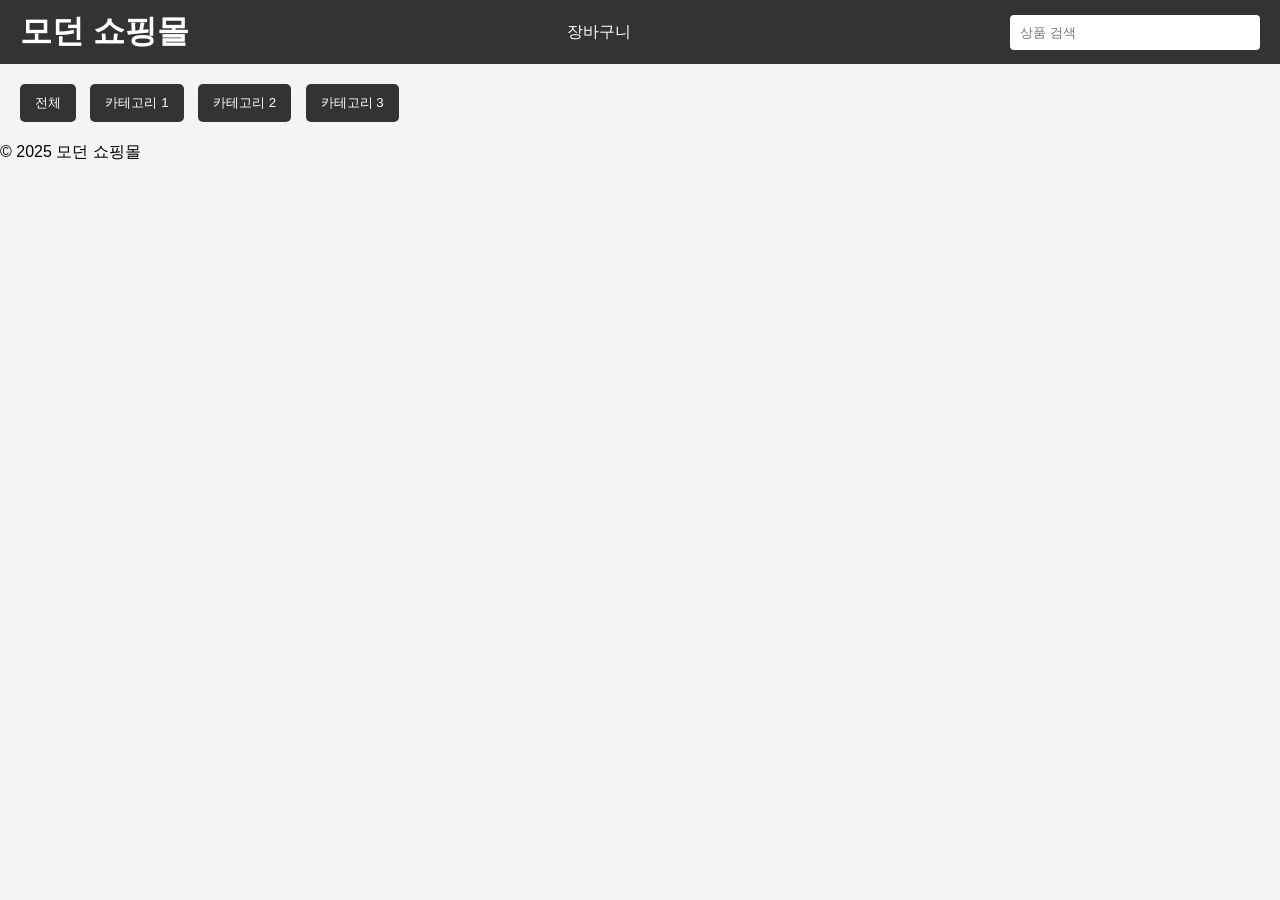
==== index.html @ 6388ba10 "first" ====
<!DOCTYPE html>
<html lang="ko">
<head>
    <meta charset="UTF-8">
    <meta name="viewport" content="width=device-width, initial-scale=1.0">
    <title>모던 쇼핑몰</title>
    <link rel="stylesheet" href="styles.css">
</head>
<body>
    <header>
        <div class="logo">
            <h1>모던 쇼핑몰</h1>
        </div>
        <div class="cart-btn">
            <a href="cart.html">장바구니</a>
        </div>
        <div class="search-container">
            <input type="text" id="search" placeholder="상품 검색" onkeyup="searchProducts()">
        </div>
    </header>

    <main>
        <section class="category-nav">
            <button onclick="filterCategory('all')">전체</button>
            <button onclick="filterCategory('category1')">카테고리 1</button>
            <button onclick="filterCategory('category2')">카테고리 2</button>
            <button onclick="filterCategory('category3')">카테고리 3</button>
        </section>

        <section class="product-list" id="product-list">
            <!-- 상품 목록이 동적으로 추가될 곳 -->
        </section>
    </main>

    <footer>
        <p>© 2025 모던 쇼핑몰</p>
    </footer>

    <!-- 옵션 선택 모달 -->
    <div id="option-modal" class="modal">
    <div class="modal-content">
      <span class="close-btn" onclick="closeOptionModal()">×</span>
      <h2>옵션 선택</h2>
  
      <!-- 🔥 이미지 추가 (여기!!) -->
      <img id="option-modal-image" src="" alt="상품 이미지" style="width: 200px; height: auto; margin-bottom: 10px;">
  
      <label for="quantity">수량:</label>
      <input type="number" id="quantity" value="1" min="1" onchange="updateOptionPrice()">
      <label for="option">옵션 선택:</label>
      <select id="option" onchange="updateOptionPrice()"></select>
      <p>가격: <span id="price"></span>원</p>
      <button onclick="addToCartWithOptions()">장바구니에 담기</button>
    </div>
  </div>
  

    <script src="script.js"></script>
</body>
</html>
---- styles.css ----
/* Reset Styles */
* {
    margin: 0;
    padding: 0;
    box-sizing: border-box;
}

body {
    font-family: Arial, sans-serif;
    background-color: #f4f4f4;
}

header {
    background-color: #333;
    color: white;
    padding: 10px 20px;
    display: flex;
    justify-content: space-between;
    align-items: center;
}

header .logo h1 {
    margin: 0;
}

header .search-container input {
    padding: 10px;
    border-radius: 4px;
    border: none;
    width: 250px;
}

header .cart-btn a {
    color: white;
    text-decoration: none;
    font-size: 16px;
}

main {
    padding: 20px;
}

.category-nav button {
    padding: 10px 15px;
    margin-right: 10px;
    background-color: #333;
    color: white;
    border: none;
    border-radius: 5px;
    cursor: pointer;
}

.category-nav button:hover {
    background-color: #555;
}

.product-list {
    display: grid;
    grid-template-columns: repeat(3, 1fr);
    gap: 20px;
}

.product {
    background-color: white;
    padding: 20px;
    border-radius: 10px;
    text-align: center;
    box-shadow: 0 4px 6px rgba(0, 0, 0, 0.1);
}

.product img {
    width: 100%;
    border-radius: 10px;
    max-height: 200px;
    object-fit: cover;
}

.product h3 {
    margin: 10px 0;
}

.product button {
    background-color: #333;
    color: white;
    padding: 10px 15px;
    border: none;
    border-radius: 5px;
    cursor: pointer;
}

.product button:hover {
    background-color: #555;
}

/* 모달창 디자인 */
.modal {
    display: none;
    position: fixed;
    z-index: 1;
    left: 0;
    top: 0;
    width: 100%;
    height: 100%;
    background-color: rgba(0, 0, 0, 0.7);
}

.modal-content {
    background-color: #fff;
    margin: 10% auto;
    padding: 30px;
    width: 90%;
    max-width: 500px;
    border-radius: 15px;
    box-shadow: 0 10px 20px rgba(0, 0, 0, 0.2);
    animation: fadeIn 0.3s ease-in-out;
}

.close-btn {
    color: #aaa;
    font-size: 28px;
    font-weight: bold;
    position: absolute;
    top: 15px;
    right: 15px;
    cursor: pointer;
}

.close-btn:hover {
    color: black;
}

@keyframes fadeIn {
    0% { opacity: 0; }
    100% { opacity: 1; }
}

.modal h2 {
    font-size: 24px;
    margin-bottom: 20px;
    text-align: center;
    color: #333;
}

.modal label {
    font-size: 16px;
    margin-top: 10px;
    color: #555;
}

.modal select,
.modal input {
    padding: 12px;
    width: 100%;
    margin: 10px 0;
    border-radius: 8px;
    border: 1px solid #ddd;
}

.modal p {
    font-size: 18px;
    margin-top: 20px;
    color: #333;
}

.modal button {
    background-color: #28a745;
    color: white;
    padding: 12px 20px;
    border: none;
    border-radius: 8px;
    font-size: 16px;
    cursor: pointer;
    width: 100%;
    transition: background-color 0.3s;
}

.modal button:hover {
    background-color: #218838;
}


/* Cart Items 개선 */
.cart-items {
    background-color: white;
    padding: 20px;
    border-radius: 10px;
    box-shadow: 0 4px 6px rgba(0, 0, 0, 0.1);
}

.cart-items ul {
    list-style-type: none;
}

.cart-items ul li {
    background-color: #fafafa;
    padding: 15px;
    margin-bottom: 10px;
    border-radius: 10px;
    box-shadow: 0 2px 4px rgba(0,0,0,0.05);
    display: flex;
    justify-content: space-between;
    align-items: center;
}

.cart-item-text {
    flex-grow: 1;
}

.cart-item-text h3 {
    font-size: 18px;
    margin-bottom: 5px;
    color: #333;
}

.cart-item-desc {
    font-size: 14px;
    color: #777;
    margin-bottom: 5px;
}

.cart-item-quantity, .cart-item-price {
    font-size: 14px;
    color: #555;
}

.cart-item-actions {
    margin-left: 20px;
}

.edit-btn {
    background-color: #4CAF50;
    color: white;
    padding: 8px 12px;
    border: none;
    border-radius: 6px;
    cursor: pointer;
    font-size: 14px;
}

.edit-btn:hover {
    background-color: #45a049;
}
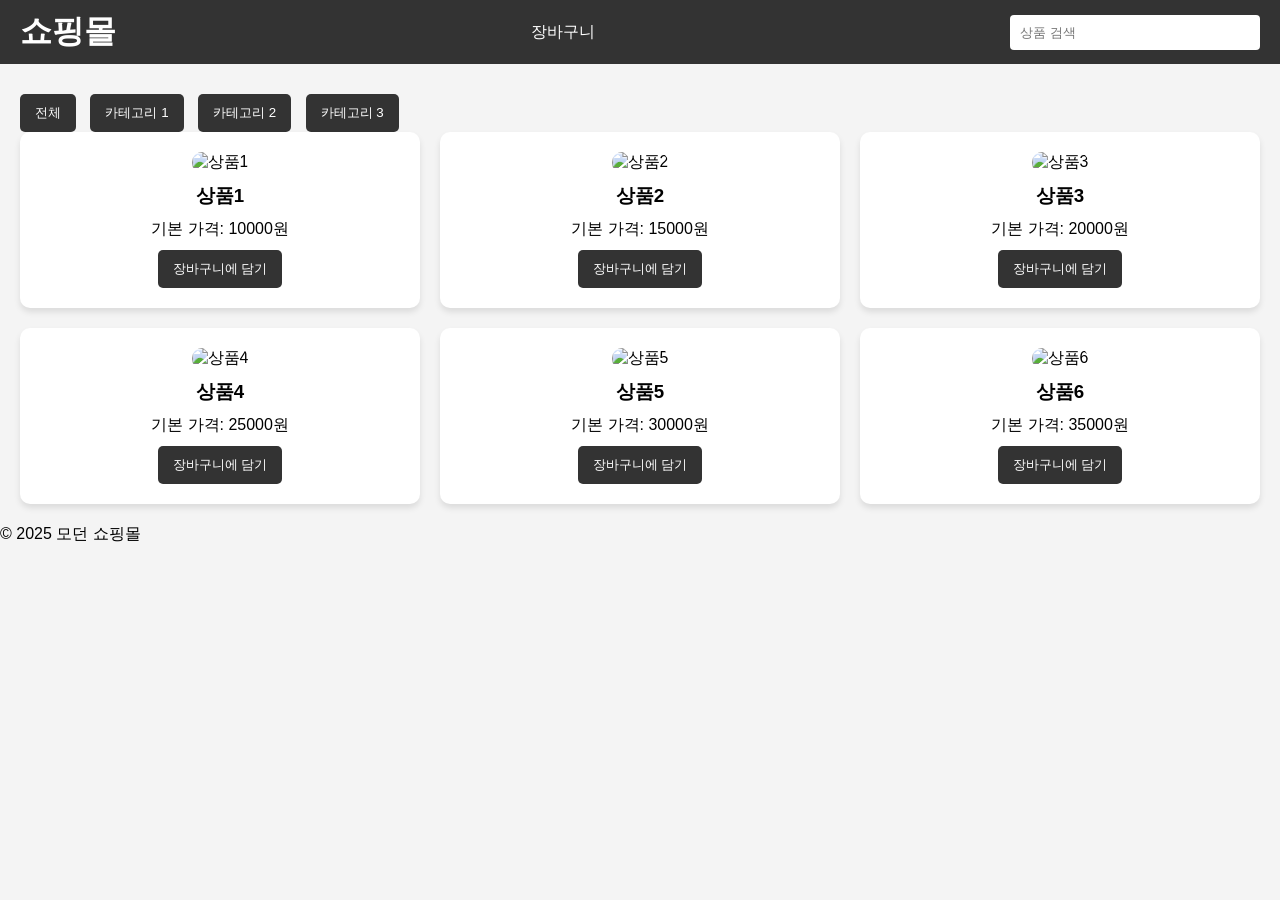
==== commit a3008175: "첫 수정" ====
--- a/index.html
+++ b/index.html
@@ -3,13 +3,13 @@
 <head>
     <meta charset="UTF-8">
     <meta name="viewport" content="width=device-width, initial-scale=1.0">
-    <title>모던 쇼핑몰</title>
+    <title>쇼핑몰</title>
     <link rel="stylesheet" href="styles.css">
 </head>
 <body>
     <header>
         <div class="logo">
-            <h1>모던 쇼핑몰</h1>
+            <h1>쇼핑몰</h1>
         </div>
         <div class="cart-btn">
             <a href="cart.html">장바구니</a>
--- a/styles.css
+++ b/styles.css
@@ -240,3 +240,42 @@
 .edit-btn:hover {
     background-color: #45a049;
 }
+
+/* 삭제 버튼 스타일 추가 */
+.cart-item-actions button.delete-btn {
+    background-color: #f44336; /* 빨간색 */
+    color: white;
+    padding: 8px 12px;
+    border: none;
+    border-radius: 6px;
+    cursor: pointer;
+    font-size: 14px;
+    transition: background-color 0.3s;
+}
+
+.cart-item-actions button.delete-btn:hover {
+    background-color: #d32f2f; /* 호버시 더 진한 빨간색 */
+}
+
+/* 총 금액 영역 */
+#total-price {
+    font-size: 20px;
+    font-weight: bold;
+    margin-top: 20px;
+    color: #333;
+}
+
+button {
+    padding: 10px 20px;
+    margin-top: 10px;
+    background-color: #28a745;
+    color: white;
+    border: none;
+    cursor: pointer;
+    border-radius: 5px;
+}
+
+button:hover {
+    background-color: #218838;
+}
+
